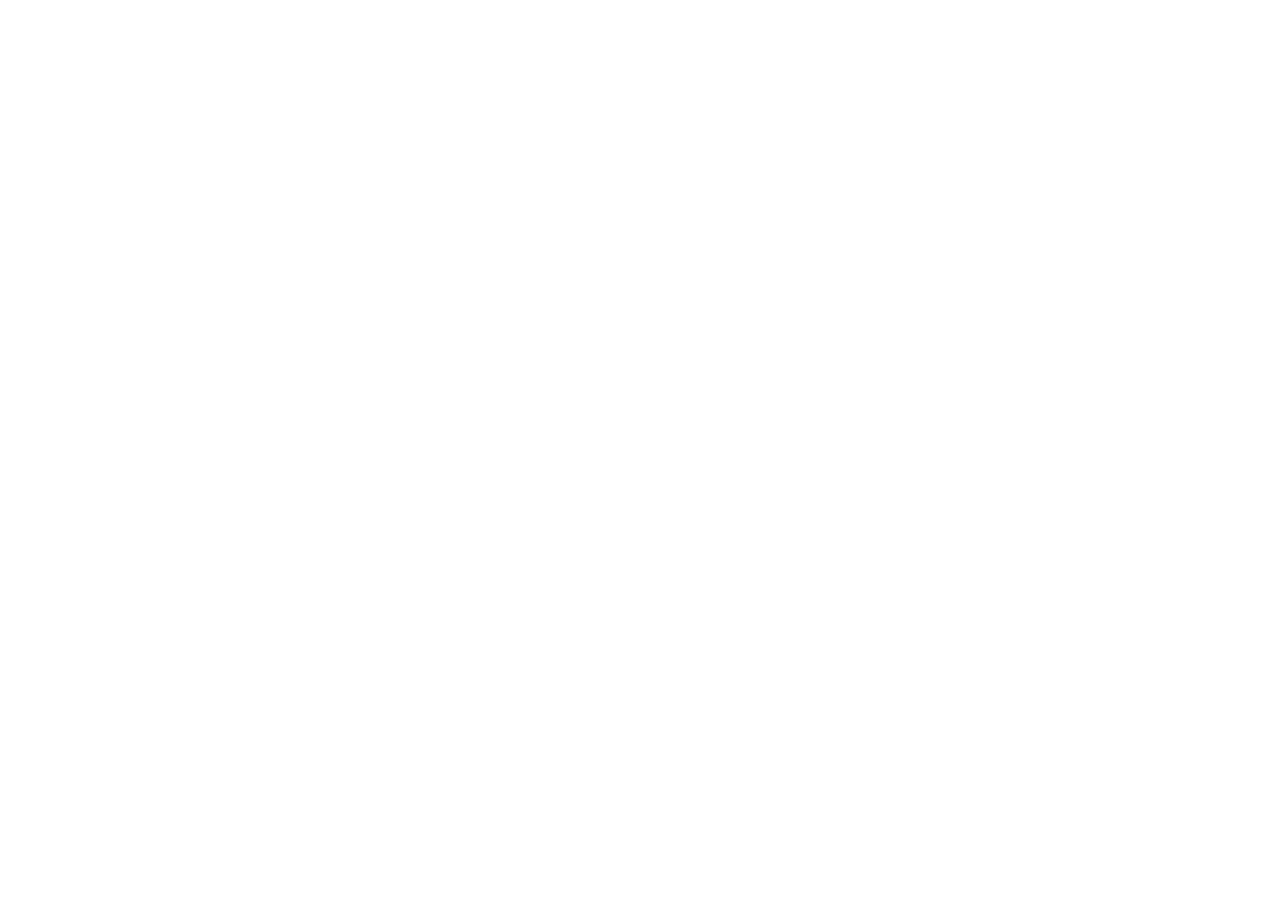
==== pages/about-us.html @ ec4d685f "Сайт готов к верстке" ====
<!DOCTYPE html>
<html lang="en">
<head>
    <meta charset="UTF-8">
    <meta name="viewport" content="width=device-width, initial-scale=1.0">
    <link rel="stylesheet" href="css/style.css">
    <title>Flot Мебель</title>
</head>
<body>
    <header class="header"></header>
    <footer class="footer"></footer>


    <script src="./js/jquery-3.7.1.min.js"></script>
    <script src="./js/main.js"></script>
</body>
</html>
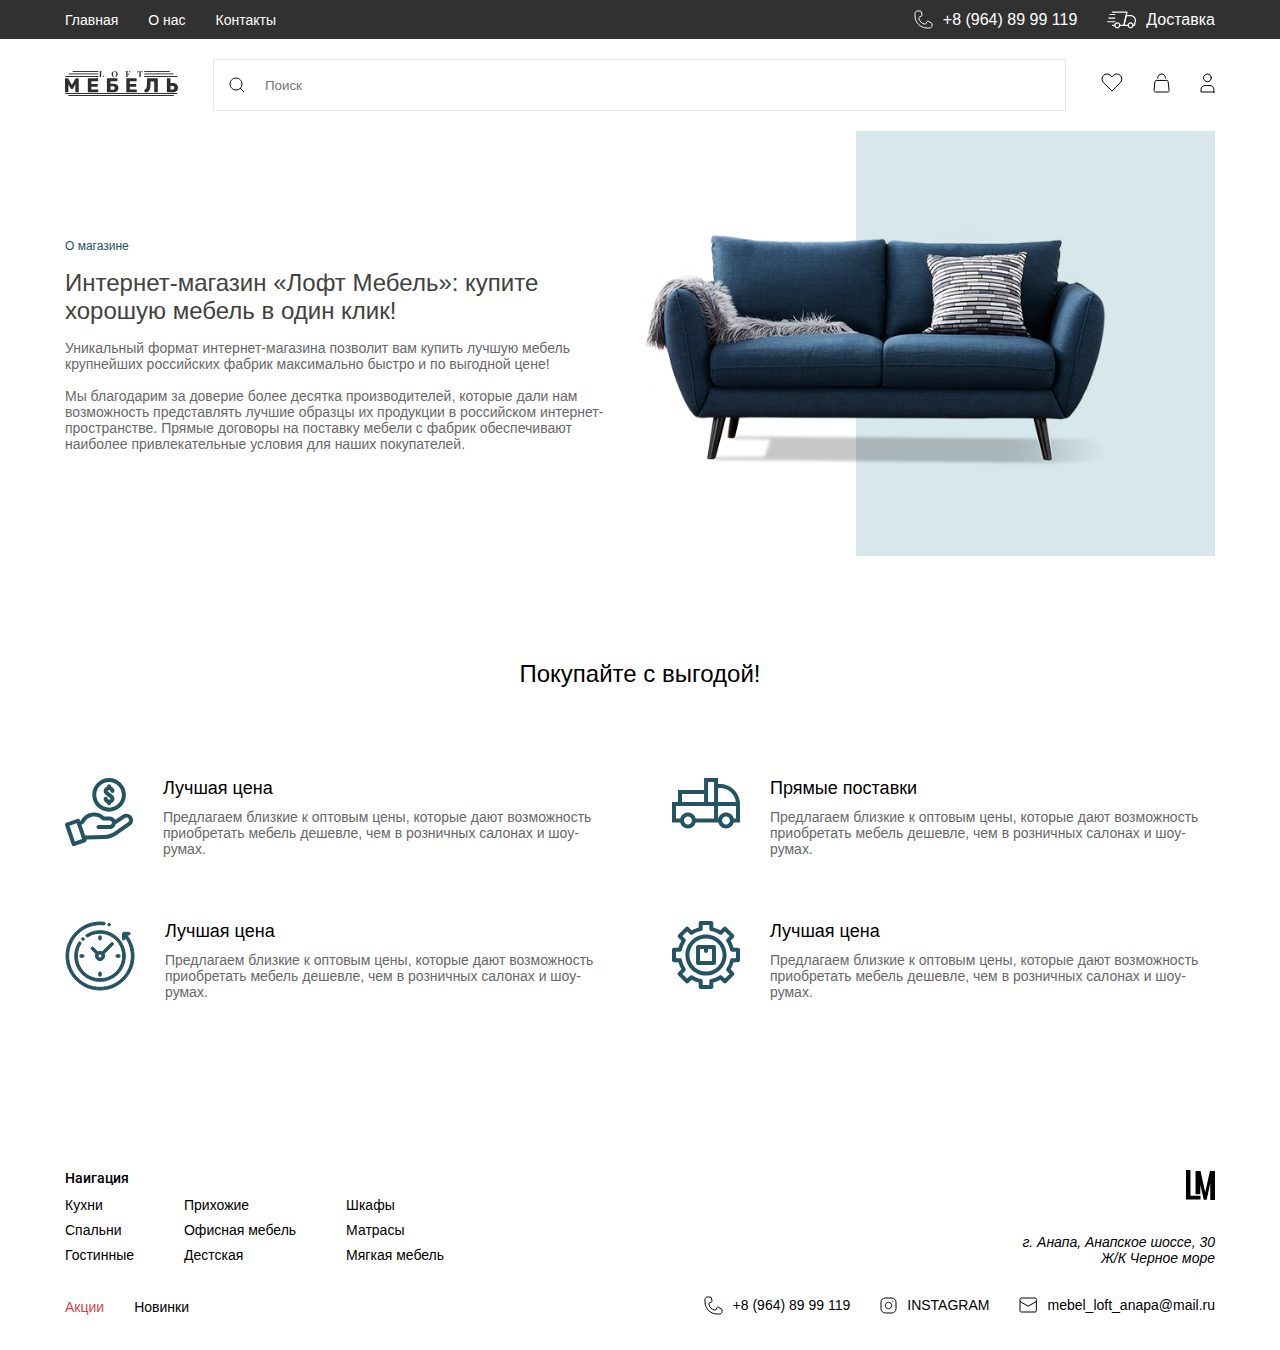
==== commit f3a4a8ad: "Внем изменения" ====
--- a/pages/about-us.html
+++ b/pages/about-us.html
@@ -3,15 +3,313 @@
 <head>
     <meta charset="UTF-8">
     <meta name="viewport" content="width=device-width, initial-scale=1.0">
-    <link rel="stylesheet" href="css/style.css">
-    <title>Flot Мебель</title>
+    <link rel="stylesheet" href="../css/style.css">
+    <title>Loft Мебель</title>
 </head>
 <body>
-    <header class="header"></header>
-    <footer class="footer"></footer>
-
-
-    <script src="./js/jquery-3.7.1.min.js"></script>
-    <script src="./js/main.js"></script>
+    <div class="wrapper">
+        <div class="top-header">
+            <div class="container top-header__container">
+                <nav class="navbar">
+                    <a href="../index.html" class="navabar__item">Главная</a>
+                    <a href="#home" class="navabar__item">О нас</a>
+                    <a href="#home" class="navabar__item">Контакты</a>
+                </nav>
+                <div class="top-header__right-side">
+                    <a href="tel:+89648999119" class="top-header__right-side__phone">
+                        <img src="../assets/icons/white-phone-icon.svg" alt="" class="phone-icon">
+                        +8 (964) 89 99 119
+                    </a>
+                    <a href="#" class="top-header__right-side__delivery">
+                        <img src="../assets/icons/white-delivery-icon.svg" alt="" class="delivery-icon">
+                        Доставка
+                    </a>
+                </div>
+            </div>
+        </div>
+        <header class="header">
+            <div class="container header__container">
+                <div style="display: flex; gap: 15px">
+                    <button class="menu-btn">
+                        <img src="../assets/icons/menu-icon.svg" alt="" class="menu-btnее">
+                    </button>
+                    <a href="#" class="logo">
+                        <img src="../assets/icons/LOGO.svg" alt="" class="logo">
+                    </a>
+                </div>
+                <form role="search" method="get" action="/search" class="search-form">
+                    <button class="search-button">
+                        <img src="../assets/icons/search-icon.svg" alt="search-icon">
+                    </button>
+                    <input type="search" name="search-text" placeholder="Поиск" class="search-input"/>
+                </form>
+                <div class="user-bar">
+                    <a href="tel:+89648999119" class="footer__contacts__phone tablet-delivery">
+                        <img src="../assets/icons/delivery-icon.svg" alt="" class="footer__phone">
+                        Доставка
+                    </a>
+                    <a href="tel:+89648999119" class="footer__contacts__phone tablet-phone">
+                        <img src="../assets/icons/phone-icon.svg" alt="" class="footer__phone">
+                        +8 (964) 89 99 119
+                    </a>
+                    <a href="#wishlist" class="wishlist">
+                        <img src="../assets/icons/wishlist-icon.svg" alt="" class="user-bar__wishlist-icon">
+                    </a>
+                    <a href="#cart" class="cart">
+                        <img src="../assets/icons/bag.svg" alt="" class="user-bar__cart-icon">
+                    </a>
+                    <a href="#user-profil" class="user-profil">
+                        <img src="../assets/icons/profile-icon.svg" alt="" class="user-bar__profil-icon">
+                    </a>
+                </div>
+            </div>
+            <div class="tablet-menu__container">
+                <div class="tablet-menu__container__head">
+                    <p class="tablet-menu__container__head-title">Меню</p>
+                    <div class="tablet-menu__circle">
+                        <img src="../assets/icons/menu-close.svg" alt="" class="tablet-menu__circle-icon">
+                    </div>
+                </div>
+                <div class="tablet-menu__links">
+                    <div class="tablet-menu__item">
+                        <a href="#" class="tablet-menu__link">
+                            <img src="../assets/icons/home-icon.svg" alt="" class="tablet-menu__items-icon">Главная
+                        </a>
+                    </div>
+                    <div class="tablet-menu__item">
+                        <a href="#" class="tablet-menu__link" style="gap: 24px;">
+                            <img src="../assets/icons/about-icon.svg" alt="" class="tablet-menu__items-icon">О нас
+                        </a>
+                    </div>
+                    <div class="tablet-menu__item">
+                        <a href="#" class="tablet-menu__link">
+                            <img src="../assets/icons/at-icon.svg" alt="" class="tablet-menu__items-icon">Контакты
+                        </a>
+                    </div>
+                </div>
+                <p class="tablet-menu__category-title">Категории</p>
+                <div class="tablet-menu__categories">
+                    <div class="tablet-menu__categories-item">
+                        <a href="#" class="tablet-menu__categories-item__link">
+                            <img src="../assets/icons/kitchen-icon.svg" alt="" class="tablet-menu__categories-item__link-icon">Кухня
+                        </a>
+                    </div>
+                    <div class="tablet-menu__categories-item">
+                        <a href="#" class="tablet-menu__categories-item__link">
+                            <img src="../assets/icons/bedroom-icon.svg" alt="" class="tablet-menu__categories-item__link-icon">Спальни
+                        </a>
+                    </div>
+                    <div class="tablet-menu__categories-item">
+                        <a href="#" class="tablet-menu__categories-item__link">
+                            <img src="../assets/icons/livingroom-icon.svg" alt="" class="tablet-menu__categories-item__link-icon">Гостинные
+                        </a>
+                    </div>
+                    <div class="tablet-menu__categories-item">
+                        <a href="#" class="tablet-menu__categories-item__link">
+                            <img src="../assets/icons/closet-icon.svg" alt="" class="tablet-menu__categories-item__link-icon">Прихожие
+                        </a>
+                    </div>
+                    <div class="tablet-menu__categories-item">
+                        <a href="#" class="tablet-menu__categories-item__link">
+                            <img src="../assets/icons/office-icon.svg" alt="" class="tablet-menu__categories-item__link-icon">Офисная мебель
+                        </a>
+                    </div>
+                    <div class="tablet-menu__categories-item">
+                        <a href="#" class="tablet-menu__categories-item__link">
+                            <img src="../assets/icons/childrensroom-icon.svg" alt="" class="tablet-menu__categories-item__link-icon">Детская
+                        </a>
+                    </div>
+                    <div class="tablet-menu__categories-item">
+                        <a href="#" class="tablet-menu__categories-item__link">
+                            <img src="../assets/icons/sell-icon.svg" alt="" class="tablet-menu__categories-item__link-icon">Акция
+                        </a>
+                    </div>
+                    <div class="tablet-menu__categories-item">
+                        <a href="#" class="tablet-menu__categories-item__link">
+                            <img src="../assets/icons/news-icon.svg" alt="" class="tablet-menu__categories-item__link-icon">Новинки
+                        </a>
+                    </div>
+                    <div class="tablet-menu__categories-item">
+                        <a href="#" class="tablet-menu__categories-item__link">
+                            <img src="../assets/icons/mattress.svg" alt="" class="tablet-menu__categories-item__link-icon">Матрасы
+                        </a>
+                    </div>
+                    <div class="tablet-menu__categories-item">
+                        <a href="#" class="tablet-menu__categories-item__link">
+                            <img src="../assets/icons/armchair.svg" alt="" class="tablet-menu__categories-item__link-icon">Мягкая мебель
+                        </a>
+                    </div>
+                    <div class="tablet-menu__categories-item">
+                        <a href="#" class="tablet-menu__categories-item__link">
+                            <img src="../assets/icons/cupboard.svg" alt="" class="tablet-menu__categories-item__link-icon">Шкафы
+                        </a>
+                    </div>
+                </div>
+            </div>
+            <div class="container">
+                <form role="search" method="get" action="/search" class="search-form tablet-search-form">
+                    <button class="search-button">
+                        <img src="../assets/icons/search-icon.svg" alt="search-icon">
+                    </button>
+                    <input type="search" name="search-text" placeholder="Поиск" class="search-input"/>
+                </form>
+            </div>
+        </header>
+        <section class="about-us-hero">
+            <div class="container about-us-hero__container">
+                <div class="about-us-hero__left-side">
+                    <p class="about-us-hero__left-side__top__title">
+                        О магазине
+                    </p>
+                    <h1 class="about-us-hero__left-side__title">
+                        Интернет-магазин «Лофт Мебель»:  купите хорошую мебель в один клик!
+                    </h1>
+                    <p class="about-us-hero__left-side__description">
+                        Уникальный формат интернет-магазина позволит вам купить лучшую
+                        мебель крупнейших российских фабрик максимально быстро и по
+                        выгодной цене! <br> <br>
+    
+                        Мы благодарим за доверие более десятка производителей, которые дали
+                        нам возможность представлять лучшие образцы их продукции в
+                        российском интернет-пространстве. Прямые договоры на поставку
+                        мебели с фабрик обеспечивают наиболее привлекательные условия для
+                        наших покупателей.
+                    </p>
+                </div>
+                <div class="about-us-hero__right-side">
+                    <img src="../assets/images/about-us-image.png" alt="" class="about-us-img">
+                </div>
+            </div>
+        </section>
+        <section class="buy-with-profit">
+            <h1 class="buy-with-profit__title">Покупайте с выгодой!</h1>
+            <div class="container buy-with-profit__container">
+                <div class="buy-with-profit__advantages">
+                    <div class="buy-with-profit__advantages__box">
+                        <img src="../assets/icons/profit.svg" alt="" class="buy-with-profit__advantages__box__img">
+                        <div class="buy-with-profit__advantages__box__right-side">
+                            <div class="buy-with-profit__advantages__box__right-side__title">Лучшая цена</div>
+                            <div class="buy-with-profit__advantages__box__right-side__description">
+                                Предлагаем близкие к оптовым цены, которые дают возможность приобретать 
+                                мебель дешевле, чем в розничных салонах и шоу-румах.
+                            </div>
+                        </div>
+                    </div>
+                    <div class="buy-with-profit__advantages__box">
+                        <img src="../assets/icons/qruzhovik.svg" alt="" class="buy-with-profit__advantages__box__img">
+                        <div class="buy-with-profit__advantages__box__right-side">
+                            <div class="buy-with-profit__advantages__box__right-side__title">Прямые поставки</div>
+                            <div class="buy-with-profit__advantages__box__right-side__description">
+                                Предлагаем близкие к оптовым цены, которые дают возможность приобретать 
+                                мебель дешевле, чем в розничных салонах и шоу-румах.
+                            </div>
+                        </div>
+                    </div>
+                    <div class="buy-with-profit__advantages__box">
+                        <img src="../assets/icons/time.svg" alt="" class="buy-with-profit__advantages__box__img">
+                        <div class="buy-with-profit__advantages__box__right-side">
+                            <div class="buy-with-profit__advantages__box__right-side__title">Лучшая цена</div>
+                            <div class="buy-with-profit__advantages__box__right-side__description">
+                                Предлагаем близкие к оптовым цены, которые дают возможность приобретать 
+                                мебель дешевле, чем в розничных салонах и шоу-румах.
+                            </div>
+                        </div>
+                    </div>
+                    <div class="buy-with-profit__advantages__box">
+                        <img src="../assets/icons/production.svg" alt="" class="buy-with-profit__advantages__box__img">
+                        <div class="buy-with-profit__advantages__box__right-side">
+                            <div class="buy-with-profit__advantages__box__right-side__title">Лучшая цена</div>
+                            <div class="buy-with-profit__advantages__box__right-side__description">
+                                Предлагаем близкие к оптовым цены, которые дают возможность приобретать 
+                                мебель дешевле, чем в розничных салонах и шоу-румах.
+                            </div>
+                        </div>
+                    </div>
+                </div>
+            </div>
+        </section>
+
+
+        <footer class="footer">
+            <div class="container footer__container">
+                <div class="footer__left-side">
+                    <div class="footer__nav-tt">Наигация</div>
+                    <nav class="footer-navbar">
+                        <ul class="footer-navabr__list">
+                            <li class="footer-navbar__item">
+                                <a href="#" class="footer-navabr__item__link">Кухни</a>
+                            </li>
+                            <li class="footer-navbar__item">
+                                <a href="#" class="footer-navabr__item__link">Спальни</a>
+                            </li>
+                            <li class="footer-navbar__item">
+                                <a href="#" class="footer-navabr__item__link">Гостинные</a>
+                            </li>
+                        </ul>
+                        <ul class="footer-navabr__list">
+                            <li class="footer-navbar__item">
+                                <a href="#" class="footer-navabr__item__link">Прихожие</a>
+                            </li>
+                            <li class="footer-navbar__item">
+                                <a href="#" class="footer-navabr__item__link">Офисная мебель</a>
+                            </li>
+                            <li class="footer-navbar__item">
+                                <a href="#" class="footer-navabr__item__link">Дестская</a>
+                            </li>
+                        </ul>
+                        <ul class="footer-navabr__list">
+                            <li class="footer-navbar__item">
+                                <a href="#" class="footer-navabr__item__link">Шкафы</a>
+                            </li>
+                            <li class="footer-navbar__item">
+                                <a href="#" class="footer-navabr__item__link">Матрасы</a>
+                            </li>
+                            <li class="footer-navbar__item">
+                                <a href="#" class="footer-navabr__item__link">Мягкая мебель</a>
+                            </li>
+                        </ul>
+                    </nav>
+                    <div class="sells-and-news">
+                        <a href="#" class="sells">Акции</a>
+                        <a href="#" class="news">Новинки</a>
+                    </div>
+                </div>
+                <div class="footer__right-side">
+                    <a href="#">
+                        <img src="../assets/icons/footer-logo.svg" alt="" class="footer__logo">
+                    </a>
+                    <address>
+                        <p>
+                            г. Анапа, Анапское шоссе,
+                            30 Ж/К Черное море
+                        </p>
+                    </address>
+                    <div class="footer__contacts">
+                        <a href="tel:+89648999119" class="footer__contacts__phone">
+                            <img src="../assets/icons/phone-icon.svg" alt="" class="footer__phone">
+                            +8 (964) 89 99 119
+                        </a>
+                        <a href="tel:+89648999119" class="footer__contacts__instagram">
+                            <img src="../assets/icons/instagram.svg" alt="" class="footer__instagram">
+                            INSTAGRAM
+                        </a>
+                        <a href="mailto:mebel_loft_anapa@mail.ru" class="footer__contacts__mail">
+                            <img src="../assets/icons/mail.svg" alt="" class="footer__mail">
+                            mebel_loft_anapa@mail.ru
+                        </a>
+                    </div>
+                </div>
+            </div>
+        </footer>
+    </div>
+
+
+
+
+
+    <script src="../js/jquery-3.7.1.min.js"></script>
+    <script src="../js/main.js"></script>
+    <script src="../js/slick.min.js"></script>
+
 </body>
 </html>--- a/css/style.css
+++ b/css/style.css
@@ -0,0 +1,1564 @@
+@charset "UTF-8";
+* {
+  margin: 0;
+  padding: 0;
+  box-sizing: border-box;
+}
+
+html,
+body {
+  height: 100%;
+  font-family: "Roboto", sans-serif;
+}
+
+ul, li, ol {
+  list-style: none;
+}
+
+a {
+  text-decoration: none;
+  color: inherit;
+}
+
+h1, h2, h3, h4, h5, h6 {
+  font-weight: inherit;
+  font-size: inherit;
+}
+
+.container {
+  max-width: 1200px;
+  margin: 0 auto;
+  padding: 0px 25px 0px 25px;
+  position: relative;
+}
+
+.wrapper {
+  min-height: 100%;
+  display: flex;
+  flex-direction: column;
+}
+
+.content {
+  width: 100%;
+  flex: 1 1 auto;
+}
+
+@font-face {
+  font-family: "Roboto Thin";
+  src: url("../assets/fonts/Roboto-Thin.eot");
+  src: url("../assets/fonts/Roboto-Thin.eot?#iefix") format("embedded-opentype"), url("../assets/fonts/Roboto-Thin.woff") format("woff"), url("../assets/fonts/Roboto-Thin.ttf") format("truetype");
+  font-weight: normal;
+  font-style: normal;
+}
+@font-face {
+  font-family: "Roboto Light";
+  src: url("../assets/fonts/Roboto-Light.eot");
+  src: url("../assets/fonts/Roboto-Light.eot?#iefix") format("embedded-opentype"), url("../assets/fonts/Roboto-Light.woff") format("woff"), url("../assets/fonts/Roboto-Light.ttf") format("truetype");
+  font-weight: normal;
+  font-style: normal;
+}
+@font-face {
+  font-family: "Roboto Regular";
+  src: url("../assets/fonts/Roboto-Regular.eot (1)");
+  src: url("../assets/fonts/Roboto-Regular (1).eot?#iefix") format("embedded-opentype"), url("../assets/fonts/Roboto-Regular.woff (1)") format("woff"), url("../assets/fonts/Roboto-Regular.ttf (1)") format("truetype");
+  font-weight: normal;
+  font-style: normal;
+}
+@font-face {
+  font-family: "Roboto Medium";
+  src: url("../assets/fonts/Roboto-Medium.eot (1)");
+  src: url("../assets/fonts/Roboto-Medium (1).eot?#iefix") format("embedded-opentype"), url("../assets/fonts/Roboto-Medium (1).woff") format("woff"), url("../assets/fonts/Roboto-Medium (1).ttf") format("truetype");
+  font-weight: normal;
+  font-style: normal;
+}
+@font-face {
+  font-family: "Roboto Bold";
+  src: url("../assets/fonts/Roboto-Bold (1).eot");
+  src: url("../assets/fonts/Roboto-Bold (1).eot?#iefix") format("embedded-opentype"), url("../assets/fonts/Roboto-Bold (1).woff") format("woff"), url("../assets/fonts/Roboto-Bold (1).ttf") format("truetype");
+  font-weight: normal;
+  font-style: normal;
+}
+/* Slider */
+.slick-slider {
+  position: relative;
+  display: block;
+  box-sizing: border-box;
+  -webkit-touch-callout: none;
+  -webkit-user-select: none;
+  -moz-user-select: none;
+  user-select: none;
+  touch-action: pan-y;
+  -webkit-tap-highlight-color: transparent;
+}
+
+.slick-list {
+  position: relative;
+  overflow: hidden;
+  display: block;
+  margin: 0;
+  padding: 0;
+}
+.slick-list:focus {
+  outline: none;
+}
+.slick-list.dragging {
+  cursor: pointer;
+  cursor: hand;
+}
+
+.slick-slider .slick-track,
+.slick-slider .slick-list {
+  transform: translate3d(0, 0, 0);
+}
+
+.slick-track {
+  position: relative;
+  left: 0;
+  top: 0;
+  display: block;
+  margin-left: auto;
+  margin-right: auto;
+}
+.slick-track:before, .slick-track:after {
+  content: "";
+  display: table;
+}
+.slick-track:after {
+  clear: both;
+}
+.slick-loading .slick-track {
+  visibility: hidden;
+}
+
+.slick-slide {
+  float: left;
+  height: 100%;
+  min-height: 1px;
+  display: none;
+}
+[dir=rtl] .slick-slide {
+  float: right;
+}
+.slick-slide img {
+  display: block;
+}
+.slick-slide.slick-loading img {
+  display: none;
+}
+.slick-slide.dragging img {
+  pointer-events: none;
+}
+.slick-initialized .slick-slide {
+  display: block;
+}
+.slick-loading .slick-slide {
+  visibility: hidden;
+  overflow: hidden;
+}
+.slick-vertical .slick-slide {
+  display: block;
+  height: auto;
+  overflow: hidden;
+}
+
+.slick-arrow.slick-hidden {
+  display: none;
+}
+
+.top-header {
+  padding: 10px 25px 10px 25px;
+  background: #313131;
+}
+
+.top-header__container {
+  display: flex;
+  justify-content: space-between;
+  align-items: center;
+  color: #fff;
+}
+
+.navbar {
+  display: flex;
+  gap: 30px;
+}
+
+.navabar__item {
+  font-family: "Roboto Regular", sans-serif;
+  font-size: 14px;
+  transition: 0.2s ease-in-out;
+}
+
+.navabar__item:hover {
+  color: #245462;
+}
+
+.top-header__right-side {
+  display: flex;
+  align-items: center;
+  gap: 30px;
+}
+
+.top-header__right-side__phone,
+.top-header__right-side__delivery {
+  display: flex;
+  align-items: center;
+  gap: 10px;
+}
+
+.phone-icon,
+.delivery-icon {
+  fill: #fff;
+}
+
+.header__container {
+  display: flex;
+  justify-content: space-between;
+  align-items: center;
+  margin-top: 20px;
+  gap: 35px;
+}
+
+.fixed-header {
+  position: fixed;
+  top: 0;
+  left: 50%;
+  transform: translateX(-50%);
+  width: 100%;
+  z-index: 991;
+  margin: 0;
+  background-color: #fff;
+  padding: 10px 25px 10px 25px;
+  box-shadow: 0 2px 4px rgba(0, 0, 0, 0.1);
+}
+
+.menu-btn {
+  display: none;
+  border: none;
+  background: none;
+  justify-content: center;
+  align-items: center;
+}
+
+.search-form {
+  width: 100%;
+  display: flex;
+  border: 1px solid #E6E6E6;
+  padding: 17px 15px 17px 15px;
+  gap: 20px;
+}
+
+.search-button {
+  display: flex;
+  justify-content: center;
+  align-items: center;
+  border: none;
+  background: none;
+}
+
+.search-input {
+  width: 100%;
+  border: none;
+}
+
+.search-input:focus {
+  outline: none;
+}
+
+.tablet-search-form {
+  display: none;
+  margin-top: 15px;
+}
+
+.user-bar {
+  display: flex;
+  flex-wrap: nowrap;
+  gap: 30px;
+}
+
+@media (max-width: 960px) {
+  .top-header {
+    display: none;
+  }
+  .menu-btn {
+    display: flex;
+  }
+  .search-form {
+    background: #F9F9F9;
+    border: none;
+    padding: 17px 15px 17px 15px;
+    gap: 20px;
+  }
+  .search-input {
+    background: #F9F9F9;
+  }
+}
+@media (max-width: 648px) {
+  .user-bar {
+    gap: 15px;
+  }
+  .search-form {
+    order: 3;
+  }
+  .search-form {
+    display: none;
+  }
+  .tablet-search-form {
+    display: flex;
+  }
+}
+.footer {
+  padding: 35px 25px 35px 25px;
+  margin-top: 135px;
+}
+
+.footer__container {
+  display: flex;
+  justify-content: space-between;
+}
+
+.footer__nav-tt {
+  font-family: "Roboto Medium", sans-serif;
+  font-size: 14px;
+  margin-bottom: 10px;
+}
+
+.footer-navbar {
+  display: flex;
+  gap: 50px;
+}
+
+.footer-navabr__list {
+  display: flex;
+  flex-direction: column;
+  gap: 7px;
+}
+
+.footer-navabr__item__link {
+  font-family: "Roboto Regular", sans-serif;
+  font-size: 14px;
+}
+
+.sells-and-news {
+  margin-top: 35px;
+  display: flex;
+  gap: 30px;
+}
+
+.sells {
+  font-family: "Roboto Regular", sans-serif;
+  font-size: 14px;
+  color: #D74444;
+}
+
+.news {
+  font-family: "Roboto Regular", sans-serif;
+  font-size: 14px;
+}
+
+.footer__right-side {
+  display: flex;
+  flex-direction: column;
+  justify-content: space-between;
+  align-items: end;
+}
+
+address {
+  text-align: right;
+  max-width: 200px;
+  font-size: 14px;
+}
+
+.footer__contacts {
+  display: flex;
+  justify-content: end;
+  align-items: center;
+  gap: 30px;
+  flex-wrap: wrap;
+}
+
+.footer__contacts__phone,
+.footer__contacts__instagram,
+.footer__contacts__mail {
+  display: flex;
+  align-items: center;
+  gap: 10px;
+  font-family: "Roboto Regular", sans-serif;
+  text-wrap: nowrap;
+  font-size: 14px;
+}
+
+.tablet-phone,
+.tablet-delivery {
+  display: none;
+  font-size: 12px;
+}
+
+@media (max-width: 960px) {
+  .tablet-phone {
+    display: flex;
+  }
+}
+@media (max-width: 768px) {
+  .tablet-phone {
+    display: none;
+  }
+  .tablet-delivery {
+    display: flex;
+  }
+}
+@media (max-width: 648px) {
+  .tablet-delivery {
+    display: none;
+  }
+  .footer {
+    padding: 35px 0px 35px 0px;
+    margin: 0px;
+  }
+  .footer__left-side {
+    display: none;
+  }
+  .footer__contacts {
+    margin-top: 30px;
+  }
+  .footer__right-side {
+    align-items: start;
+  }
+  address {
+    text-align: left;
+    margin-top: 15px;
+  }
+  .footer__contacts {
+    justify-content: start;
+  }
+}
+.app-bar {
+  margin-top: 20px;
+}
+
+.app-bar__container {
+  display: flex;
+  justify-content: space-between;
+  align-items: center;
+  box-shadow: 0px 2px 4px 0px rgba(0, 0, 0, 0.07);
+  gap: 15px;
+  position: relative;
+}
+
+.app-bar__item {
+  display: flex;
+  gap: 10px;
+  padding: 15px 10px;
+}
+
+.app-bar__item:hover .app-bar__item__img-box {
+  scale: 1.2;
+}
+
+.app-bar__item__img-box {
+  transition: 0.2s ease;
+}
+
+.app-bar__item__img__txt {
+  font-family: "Roboto Regular", sans-serif;
+  font-size: 16px;
+  white-space: nowrap;
+  overflow: hidden;
+  text-overflow: ellipsis;
+  color: #414141;
+}
+
+.ect {
+  border: none;
+  background: none;
+  display: flex;
+  justify-content: center;
+  align-items: center;
+  cursor: pointer;
+  padding: 0px 10px;
+}
+
+.app-bar__sells,
+.app-bar__news {
+  display: none;
+}
+
+::-webkit-scrollbar {
+  display: none;
+}
+
+.ect-list {
+  display: none;
+  flex-direction: column !important;
+  padding: 10px 0px;
+  background: #fff;
+  color: #000;
+  box-shadow: 0px 2px 4px 0px rgba(0, 0, 0, 0.07);
+  position: absolute;
+  top: 57px;
+  right: 0px;
+  z-index: 6;
+}
+
+.ect-list__item {
+  padding: 12px 20px;
+  font-family: "Roboto Regular", sans-serif;
+  font-size: 14px;
+}
+
+.ect-list__item:hover {
+  background: rgba(233, 233, 233, 0.5019607843);
+}
+
+@media (max-width: 960px) {
+  .childrensroom {
+    display: none;
+  }
+  .sells {
+    display: none;
+  }
+}
+@media (max-width: 768px) {
+  .ect {
+    display: none;
+  }
+  .childrensroom {
+    display: flex;
+  }
+  .app-bar__product-page {
+    display: none;
+  }
+  .app-bar__item {
+    display: flex;
+    flex-direction: column;
+    align-items: center;
+    gap: 10px;
+    padding: 0px;
+  }
+  .app-bar__container {
+    box-shadow: none;
+    overflow: hidden;
+    overflow-x: scroll;
+    align-items: start;
+  }
+  .app-bar__container::-webkit-scrollbar {
+    display: none;
+  }
+  .app-bar__item__img-box {
+    display: flex;
+    justify-content: center;
+    padding: 10px;
+    width: 50px;
+    min-height: 50px;
+    box-shadow: 0px 2px 4px 0px rgba(0, 0, 0, 0.07);
+    align-items: center;
+  }
+  .app-bar__item__img__txt {
+    font-size: 11px;
+    white-space: wrap;
+    text-align: center;
+  }
+  .app-bar__sells,
+  .app-bar__news {
+    display: flex;
+  }
+}
+.desctop-banner-slider {
+  padding: 21px 0px 0px 0px;
+}
+
+.desctop-banner-slider-wrap {
+  padding: 0px;
+  position: relative;
+}
+
+.slider-wrap {
+  visibility: hidden;
+}
+
+.banner-img {
+  width: 100%;
+  cursor: grab;
+}
+
+.see-catalog {
+  position: absolute;
+  left: 80px;
+  bottom: 60px;
+  padding: 14px 13px;
+  background: #fff;
+}
+
+.banner-buttons {
+  width: 100%;
+  display: flex;
+  justify-content: space-between;
+  top: 50%;
+}
+
+.prev-banner {
+  position: absolute;
+  top: 47%;
+  left: 15px;
+  padding: 12px;
+  border: none;
+  background: #fff;
+  display: flex;
+  justify-content: center;
+  align-items: center;
+}
+
+.next-banner {
+  position: absolute;
+  top: 47%;
+  right: 15px;
+  padding: 12px;
+  border: none;
+  background: #fff;
+  display: flex;
+  justify-content: center;
+  align-items: center;
+}
+
+@media (max-width: 648px) {
+  .prev-banner,
+  .next-banner {
+    top: 45%;
+  }
+}
+@media (max-width: 480px) {
+  .prev-banner,
+  .next-banner {
+    top: 40%;
+    padding: 10px;
+  }
+}
+@media (max-width: 360px) {
+  .prev-banner,
+  .next-banner {
+    top: 40%;
+    padding: 8px;
+  }
+}
+.tablet-menu__container {
+  min-width: 230px;
+  height: 100%;
+  position: fixed;
+  top: 0;
+  background: #fff;
+  background: #F9F9F9;
+  z-index: 991;
+  padding: 25px 0px 15px 0px;
+  transform: translateX(-290px);
+  transition: 0.2s ease-in-out;
+}
+
+.tablet-menu__opened-container {
+  transform: translateX(0px);
+}
+
+.tablet-menu__container__head {
+  display: flex;
+  justify-content: space-between;
+  align-items: center;
+  margin-bottom: 20px;
+  padding: 0px 20px 0px 20px;
+}
+
+.tablet-menu__container__head-title,
+.tablet-menu__category-title {
+  font-family: "Roboto Medium", sans-serif;
+  font-size: 13px;
+  color: #414141;
+}
+
+.tablet-menu__circle {
+  cursor: pointer;
+}
+
+.tablet-menu__links {
+  display: flex;
+  flex-direction: column;
+}
+
+.tablet-menu__items-icon {
+  display: flex;
+  align-items: center;
+  justify-content: start;
+}
+
+.tablet-menu__item {
+  padding: 16px 0px;
+  display: flex;
+  justify-content: start;
+  align-items: center;
+  padding-left: 20px;
+}
+
+.tablet-menu__link {
+  display: flex;
+  gap: 20px;
+  font-family: "Roboto Regular", sans-serif;
+  font-size: 13px;
+}
+
+.tablet-menu__item:hover {
+  background: linear-gradient(90deg, #F1F1F1 0%, rgba(238, 246, 250, 0.19) 82.82%, rgba(237, 248, 252, 0) 107.25%);
+}
+
+.tablet-menu__category-title {
+  margin: 20px 0px 20px 20px;
+}
+
+.tablet-menu__categories-item {
+  padding: 12px 0px;
+  display: flex;
+  justify-content: start;
+  align-items: center;
+  padding-left: 20px;
+}
+
+.tablet-menu__categories-item__link {
+  display: flex;
+  align-items: center;
+  gap: 20px;
+  font-size: 13px;
+  width: 100%;
+}
+
+.tablet-menu__categories-item__link-icon {
+  width: 14px;
+}
+
+.tablet-menu__categories-item:hover {
+  background: linear-gradient(90deg, #F1F1F1 0%, rgba(238, 246, 250, 0.19) 82.82%, rgba(237, 248, 252, 0) 107.25%);
+}
+
+.products {
+  margin-top: 30px;
+}
+
+.products__container {
+  display: flex;
+  justify-content: space-between;
+  flex-wrap: wrap;
+  gap: 15px;
+  align-items: stretch;
+}
+
+.product-card {
+  display: flex;
+  flex-direction: column;
+  padding: 20px 0px 20px 0px;
+  position: relative;
+  transition: all 0.3s ease;
+  align-items: stretch;
+}
+
+.product-card__head {
+  display: flex;
+  justify-content: space-between;
+  padding: 0px 15px 0px 15px;
+}
+
+.product-card__head__sell {
+  display: flex;
+  align-items: center;
+  gap: 7px;
+}
+
+.product-card__head__sell-txt {
+  font-family: "Roboto Regular", sans-serif;
+  font-size: 12px;
+}
+
+.product-card__add-wishlist {
+  border: none;
+  background: none;
+  padding: 0;
+}
+
+.product-card__img {
+  padding: 0px 15px 0px 15px;
+  max-width: 100%;
+  height: auto;
+  width: 100%;
+  -o-object-fit: contain;
+     object-fit: contain; /* Изменено значение с cover на contain */
+}
+
+.product-info {
+  padding: 0px 15px 0px 15px;
+}
+
+.product-title {
+  font-family: "Roboto Medium", sans-serif;
+  font-size: 16px;
+  margin-bottom: 5px;
+  margin-top: 35px;
+}
+
+.product-category {
+  font-family: "Roboto Regular", sans-serif;
+  font-size: 11px;
+}
+
+.product-price {
+  margin-top: 10px;
+  font-family: "Roboto Bold", sans-serif;
+  font-size: 16px;
+}
+
+.product-info__hidden {
+  display: none;
+  flex-direction: column;
+  position: absolute;
+  background: #fff;
+  width: 100%;
+  left: 0;
+  padding: 0px 15px 20px 15px;
+  z-index: 33;
+  transition: all 0.3s ease;
+}
+
+.product-card:hover .product-info__hidden {
+  display: flex;
+  box-shadow: 0px 1px 9px 0px rgba(0, 0, 0, 0.11);
+}
+
+.product-sizes {
+  font-family: "Roboto Regular", sans-serif;
+  font-size: 12px;
+  margin: 15px 0px 10px 0px;
+}
+
+.product-sizes__box {
+  display: flex;
+  justify-content: space-between;
+  align-items: center;
+  gap: 15px;
+}
+
+.product-sizes__box__col {
+  display: flex;
+  flex-direction: column;
+  gap: 8px;
+}
+
+.product-sizes__box__col-txt {
+  font-family: "Roboto Regular", sans-serif;
+  font-size: 11px;
+  color: #c4c4c4;
+}
+
+.product-sizes__box__col-value {
+  font-family: "Roboto Regular", sans-serif;
+  font-size: 11px;
+}
+
+.add-to-cart {
+  border: none;
+  background: #245462;
+  padding: 13px 50px;
+  font-family: "Roboto Regular", sans-serif;
+  font-size: 13px;
+  margin-top: 30px;
+  color: #fff;
+  cursor: pointer;
+}
+
+@media (min-width: 768px) {
+  /* Планшет: 3 товара в ряд */
+  .product-card {
+    width: calc(33.333% - 15px);
+  }
+}
+@media (min-width: 1024px) {
+  /* ПК: 4 товара в ряд */
+  .product-card {
+    width: calc(25% - 15px);
+  }
+}
+@media (max-width: 1024px) {
+  .product-card:hover .product-info__hidden {
+    display: none;
+  }
+}
+@media (max-width: 960px) {
+  .product-title,
+  .product-price {
+    font-size: 14px;
+  }
+}
+@media (max-width: 767px) {
+  /* Мобильная версия: 2 товара в ряд */
+  .product-card {
+    width: calc(50% - 15px);
+  }
+}
+@media (max-width: 480px) {
+  .product-card__head,
+  .product-info {
+    padding: 0;
+  }
+  .product-title,
+  .product-price {
+    font-size: 13px;
+  }
+  .product-title {
+    margin-top: 5px;
+  }
+}
+.breadcrumb__container {
+  display: flex;
+  align-items: center;
+  gap: 10px;
+  margin-top: 30px;
+}
+
+.breadcrumb {
+  list-style: none;
+}
+
+.bredcrumb-item {
+  display: inline;
+  font-family: "Roboto Regular", sans-serif;
+  font-size: 12px;
+  color: #969696;
+}
+
+.bredcrumb-item + .bredcrumb-item:before {
+  padding: 8px;
+  color: #575757;
+  content: "/ ";
+}
+
+.bredcrumb-item-link {
+  color: #969696;
+  text-decoration: none;
+}
+
+.opened-breadcrumb {
+  color: #000;
+}
+
+.mobile-product-back {
+  display: none;
+  align-items: center;
+  justify-content: center;
+  gap: 5px;
+}
+
+.mobile-back__icon {
+  width: 6px;
+  height: auto;
+}
+
+.mobile-product-back__link {
+  display: flex;
+  font-family: "Roboto Regular", sans-serif;
+  font-size: 12px;
+  color: #969696;
+}
+
+@media (max-width: 648px) {
+  .breadcrumb {
+    display: none;
+  }
+  .mobile-product-back {
+    display: flex;
+  }
+}
+.product-page__product-card {
+  width: 100%;
+  display: flex;
+  margin-top: 35px;
+}
+
+.product-card__container {
+  width: 100%;
+  display: flex;
+  justify-content: space-between;
+  align-items: start;
+  gap: 30px;
+}
+
+.product-page__product-card__left-side {
+  width: 50%; /* Set a fixed width */
+  overflow: hidden;
+  max-width: 650px; /* Maintain a maximum width */
+}
+
+.product-page__product-card__right-side {
+  max-width: 50%;
+}
+
+.slider-for__img {
+  display: flex;
+  align-items: center;
+}
+
+.slider-nav__item {
+  width: 100%;
+  padding: 10px;
+}
+
+.slider-nav__item {
+  width: 100%;
+}
+
+.slider-for__item-img {
+  width: 65%;
+  margin: 0 auto;
+}
+
+.slider-nav__style {
+  display: flex;
+  align-items: center;
+  margin-top: 35px;
+}
+
+.slider-button {
+  position: relative;
+}
+
+.slider-nav__item-img {
+  width: 100%;
+}
+
+.nav-slider__right,
+.nav-slider__left {
+  position: absolute;
+}
+
+.nav-slider__right {
+  left: 0;
+  position: absolute;
+  z-index: 789;
+}
+
+.nav-slider__left {
+  right: 0;
+  position: absolute;
+  z-index: 789;
+}
+
+.stars {
+  display: flex;
+  gap: 5px;
+}
+
+.pr-p__title {
+  font-family: "Roboto Medium", sans-serif;
+  font-size: 24px;
+  color: #414141;
+  margin-top: 20px;
+  text-align: left;
+}
+
+.pr-p__category {
+  font-family: "Roboto Regular", sans-serif;
+  font-size: 14px;
+  color: #686868;
+  margin-top: 10px;
+}
+
+.price-and-buy-button {
+  display: flex;
+  justify-content: left;
+  align-items: center;
+  margin-top: 20px;
+  gap: 30px;
+}
+
+.pr-p__price {
+  font-family: "Roboto Medium", sans-serif;
+  font-size: 24px;
+  color: #414141;
+  text-align: left;
+  text-wrap: nowrap;
+}
+
+.buy-button {
+  display: flex;
+  padding: 12px 50px;
+  background: #245462;
+  border: none;
+  color: #fff;
+  font-family: "Roboto Regular", sans-serif;
+  font-size: 13px;
+}
+
+.price-button-wishlist {
+  display: flex;
+  gap: 20px;
+}
+
+.add-wishlist {
+  display: flex;
+  align-items: center;
+  margin-top: 20px;
+  gap: 10px;
+}
+
+.add-wishlist__txt {
+  font-family: "Roboto Regular", sans-serif;
+  font-size: 14px;
+}
+
+.pr-p__description__title {
+  margin: 20px 0px 10px 0px;
+  font-family: "Roboto Regular", sans-serif;
+  font-size: 14px;
+  color: #414141;
+}
+
+.pr-p__description__txt {
+  font-family: "Roboto Regular", sans-serif;
+  font-size: 14px;
+  color: #686868;
+}
+
+@media (max-width: 1024px) {
+  .pr-p__title {
+    font-size: 18px;
+    margin-top: 15px;
+  }
+  .price-and-buy-button {
+    display: flex;
+    justify-content: left;
+    align-items: center;
+    margin-top: 15px;
+    gap: 30px;
+  }
+}
+@media (max-width: 960px) {
+  .product-card__container {
+    flex-direction: column;
+  }
+  .product-page__product-card {
+    margin-top: 15px;
+  }
+  .product-page__product-card__left-side {
+    width: 100%;
+    overflow: visible;
+    margin: 20px auto;
+  }
+  .product-page__product-card__right-side {
+    max-width: 100%;
+  }
+  .add-wishlist__txt {
+    display: none;
+  }
+}
+@media (max-width: 480px) {
+  .product-card__container {
+    gap: 10px;
+  }
+  .pr-p__title {
+    font-size: 16px;
+  }
+  .pr-p__price {
+    font-size: 16px;
+  }
+  .buy-button {
+    padding: 8px 25px;
+  }
+  .pr-p__category,
+  .pr-p__description__title,
+  .pr-p__description__txt {
+    font-size: 13px;
+  }
+}
+.cart-products {
+  margin-top: 40px;
+}
+
+.cart-products__header {
+  display: flex;
+  justify-content: space-between;
+  align-items: center;
+}
+
+.cart-products__header__title,
+.cart-products__header__products-count {
+  font-family: "Roboto Regular", sans-serif;
+  font-size: 16px;
+}
+
+@media (max-width: 480px) {
+  .cart-products__header__products-count {
+    font-size: 12px;
+  }
+}
+@media (max-width: 360px) {
+  .cart-products__header__title {
+    font-size: 14px;
+  }
+}
+.cart-products__added-product-card {
+  display: flex;
+  padding: 20px;
+  box-shadow: 0px 2px 4px 0px rgba(0, 0, 0, 0.07);
+  gap: 20px;
+  margin-top: 20px;
+}
+
+.cart-products__added-product-card__left-side {
+  width: 100%;
+  display: flex;
+}
+
+.img-info {
+  display: flex;
+}
+
+.cart-products__added-product-card__img {
+  max-width: 100px;
+  height: auto;
+}
+
+.cart-products__added-product-card__info {
+  display: flex;
+  width: 100%;
+  flex-direction: column;
+  gap: 25px;
+}
+
+.cart-products__added-product-card__info__head {
+  display: flex;
+  justify-content: space-between;
+  align-items: center;
+}
+
+.cart-products__added-product-card__info__head__left-side {
+  display: flex;
+  justify-content: start;
+  align-items: start;
+  gap: 15px;
+}
+
+.cart-products__added-product-card__info__head__title {
+  font-family: "Roboto Medium", sans-serif;
+  font-size: 16px;
+}
+
+.cart-products__added-product-card__info__head__sell-present__txt {
+  font-family: "Roboto Regular", sans-serif;
+  font-size: 12px;
+}
+
+.cart-products__added-product-card__info__head__sell-present {
+  display: flex;
+  align-items: center;
+  gap: 7px;
+}
+
+.cart-products__added-product-card__info__head__mobile-count {
+  padding: 4px 10px;
+  background: #fff;
+  border: 1px solid #E6E6E6;
+  border-radius: 7px;
+  display: none;
+}
+
+.cart-products__added-product-card__info__head__old-price-and-price {
+  display: flex;
+  align-items: center;
+  gap: 15px;
+}
+
+.cart-products__added-product-card__info__head__old-price {
+  font-family: "Roboto Medium", sans-serif;
+  font-size: 12px;
+  text-decoration-line: line-through;
+  color: #cccccc;
+}
+
+.cart-products__added-product-card__info__head__price {
+  font-family: "Roboto Medium", sans-serif;
+  font-size: 16px;
+}
+
+.cart-products__added-product-card__info__head__right-side {
+  display: flex;
+  justify-content: space-between;
+}
+
+.cart-products__added-product-card__info__head__sell-present {
+  display: flex;
+}
+
+.cart-products__added-product-card__info__bottom {
+  display: flex;
+  align-items: start;
+  gap: 15px;
+}
+
+.cart-products__added-product-card__info__bottom__color-and-count {
+  display: flex;
+  align-items: center;
+  gap: 15px;
+}
+
+.cart-products__added-product-card__info__bottom__col {
+  display: flex;
+  align-items: center;
+}
+
+.cart-products__added-product-card__info__bottom__item__txt {
+  font-family: "Roboto Regular", sans-serif;
+  font-size: 12px;
+}
+
+.cart-products__added-product-card__info__bottom__color__name {
+  font-family: "Roboto Regular", sans-serif;
+  font-size: 12px;
+  color: #9E9E9E;
+  margin-left: 5px;
+}
+
+.cart-products__added-product-card__info__bottom__color__box {
+  width: 14px;
+  height: 14px;
+  background: black;
+  margin-left: 10px;
+}
+
+.cart-products__added-product-card__info__bottom__item__number {
+  font-family: "Roboto Regular", sans-serif;
+  font-size: 12px;
+  color: #9E9E9E;
+  margin-left: 10px;
+}
+
+.remove-card {
+  padding: 0px 25px 0px 25px;
+  border: none;
+  background: #F9F9F9;
+  cursor: pointer;
+  transition: 0.2s ease-in-out;
+}
+
+.remove-card:hover {
+  background: #ff3232;
+}
+
+.cart-simmilar-products__container {
+  padding: 0px 0px 0px 25px;
+}
+
+.cart-simmilar-products {
+  display: flex;
+  gap: 25px;
+  padding: 0px 25px 0px 0px;
+}
+
+.cart-simmilar-products__product-card {
+  min-width: 210px;
+}
+
+@media (max-width: 960px) {
+  .cart-products__added-product-card__info__bottom {
+    flex-direction: column;
+    align-items: start;
+  }
+  .cart-simmilar-products {
+    overflow-x: scroll;
+  }
+}
+@media (max-width: 648px) {
+  .cart-products__added-product-card {
+    align-items: self-start;
+  }
+  .cart-products__added-product-card__info__head {
+    align-items: start;
+    flex-direction: column;
+    gap: 10px;
+  }
+  .cart-products__added-product-card__info__head__left-side {
+    align-items: center;
+  }
+  .cart-products__added-product-card__info__head__sell-present {
+    display: none;
+  }
+  .count-col {
+    display: none;
+  }
+  .cart-products__added-product-card__info__head__mobile-count {
+    display: flex;
+  }
+  .cart-products__added-product-card__info__head__old-price-and-price {
+    flex-direction: row-reverse;
+  }
+  .remove-card {
+    padding: 0px;
+    background: none;
+  }
+  .remove-card:hover {
+    background: none;
+  }
+}
+@media (max-width: 480px) {
+  .cart-products__added-product-card {
+    gap: 10px;
+    padding: 10px;
+  }
+  .cart-products__added-product-card__info__head__left-side,
+  .cart-products__added-product-card__info__head__old-price-and-price {
+    gap: 10px;
+  }
+  .cart-products__added-product-card__img {
+    max-width: 70px;
+  }
+  .cart-products__added-product-card__info {
+    gap: 15px;
+  }
+  .cart-products__added-product-card__info__head__title,
+  .cart-products__added-product-card__info__head__price {
+    font-size: 12px;
+  }
+  .cart-products__added-product-card__info__head__mobile-count {
+    font-size: 11px;
+  }
+  .size-col {
+    align-items: self-start;
+    flex-direction: column;
+    gap: 5px;
+  }
+  .cart-products__added-product-card__info__bottom {
+    gap: 10px;
+  }
+  .cart-products__added-product-card__info__bottom__item__number {
+    margin: 0px;
+  }
+}
+.about-us-hero__container {
+  display: flex;
+  justify-content: space-between;
+  align-items: center;
+  width: 100%;
+}
+
+.about-us-hero {
+  margin-top: 20px;
+}
+
+.about-us-hero__left-side {
+  width: 650px;
+  display: flex;
+  flex-direction: column;
+  justify-content: center;
+}
+
+.about-us-hero__left-side__top__line {
+  width: 260px;
+  height: 1px;
+  background: #245462;
+  margin-top: 6px;
+}
+
+.about-us-hero__left-side__top__title {
+  font-family: "Roboto Regular", sans-serif;
+  font-size: 12px;
+  color: #245462;
+}
+
+.about-us-hero__left-side__title {
+  font-family: "Roboto Regular", sans-serif;
+  font-size: 24px;
+  color: #414141;
+  margin-top: 16px;
+}
+
+.about-us-hero__left-side__description {
+  font-family: "Roboto Regular", sans-serif;
+  font-size: 14px;
+  margin-top: 15px;
+  color: #686868;
+}
+
+.about-us-hero__right-side {
+  max-width: 100%;
+}
+
+.about-us-img {
+  max-width: 100%;
+}
+
+@media (max-width: 768px) {
+  .about-us-hero__left-side {
+    width: 100%;
+  }
+  .about-us-hero__container {
+    align-items: center;
+    flex-direction: column;
+    gap: 20px;
+  }
+}
+@media (max-width: 480px) {
+  .about-us-hero__left-side__top__title {
+    font-size: 10px;
+  }
+  .about-us-hero__left-side__title {
+    font-size: 18px;
+  }
+  .about-us-hero__left-side__description {
+    font-size: 12px;
+  }
+}
+.buy-with-profit {
+  margin-top: 100px;
+}
+
+.buy-with-profit__title {
+  display: flex;
+  justify-content: center;
+  font-family: "Roboto Regular", sans-serif;
+  font-size: 24px;
+}
+
+.buy-with-profit__advantages {
+  display: grid;
+  grid-template-columns: 1fr 1fr;
+  margin-top: 90px;
+  gap: 64px;
+}
+
+.buy-with-profit__advantages__box {
+  display: flex;
+  align-items: start;
+  gap: 30px;
+}
+
+.buy-with-profit__advantages__box__right-side__title {
+  font-family: "Roboto Regular", sans-serif;
+  font-size: 18px;
+  margin-bottom: 10px;
+}
+
+.buy-with-profit__advantages__box__right-side__description {
+  font-family: "Roboto Regular", sans-serif;
+  font-size: 14px;
+  color: #686868;
+}
+
+@media (max-width: 768px) {
+  .buy-with-profit__advantages {
+    margin-top: 50px;
+  }
+  .buy-with-profit {
+    margin-top: 35px;
+  }
+  .buy-with-profit__title {
+    font-size: 18px;
+  }
+  .buy-with-profit__advantages {
+    grid-template-columns: 1fr;
+  }
+  .buy-with-profit__advantages__box {
+    gap: 15px;
+  }
+  .buy-with-profit__advantages__box__img {
+    width: 15%;
+  }
+}/*# sourceMappingURL=style.css.map */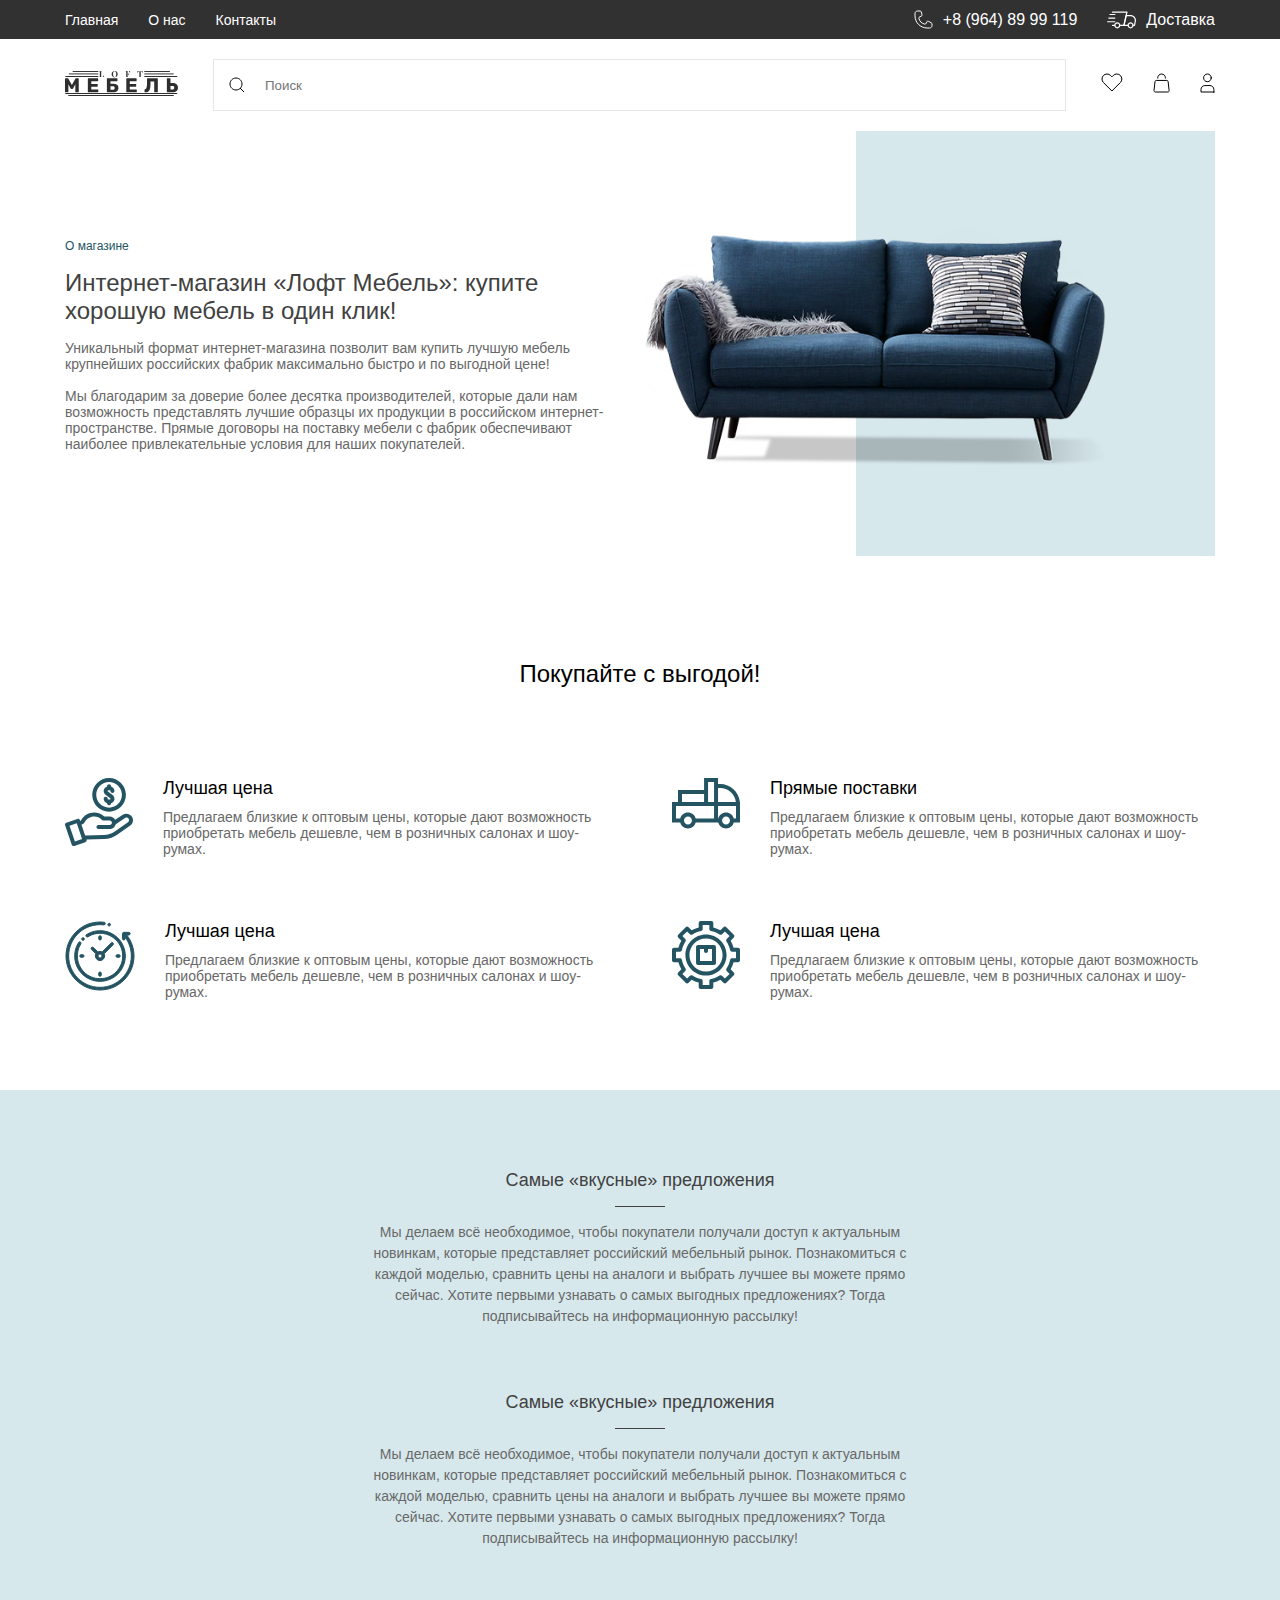
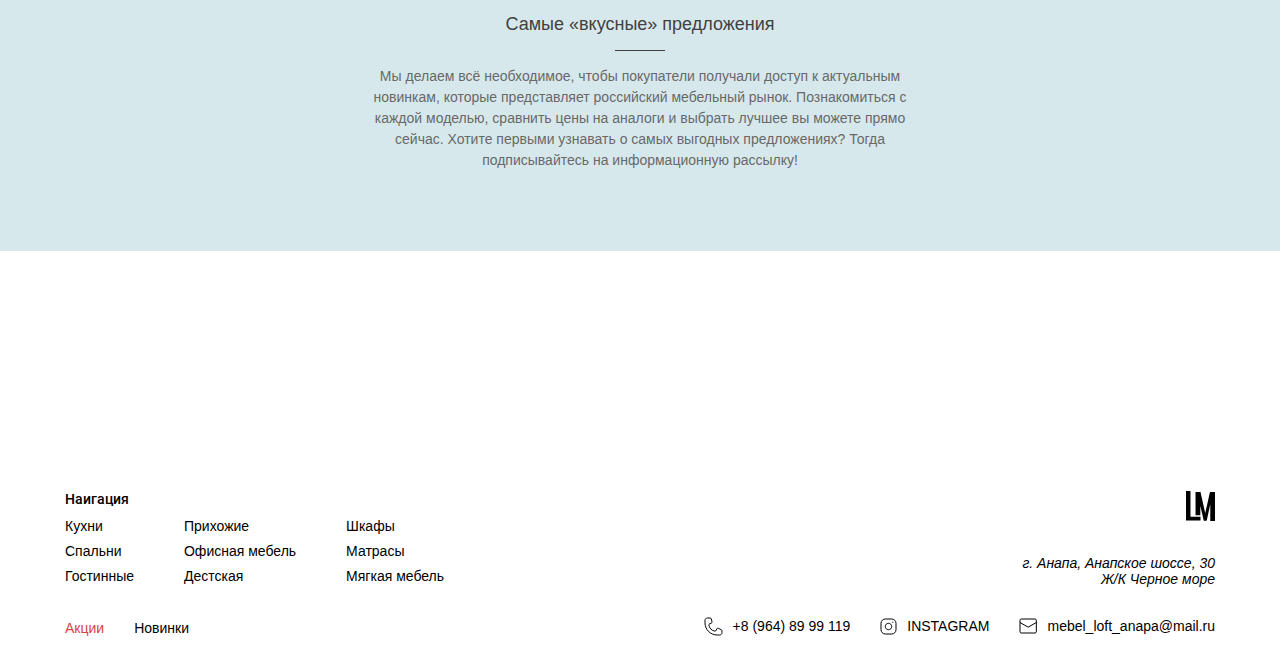
==== commit 8ba44165: "Внес изменения" ====
--- a/pages/about-us.html
+++ b/pages/about-us.html
@@ -55,7 +55,7 @@
                     <a href="#wishlist" class="wishlist">
                         <img src="../assets/icons/wishlist-icon.svg" alt="" class="user-bar__wishlist-icon">
                     </a>
-                    <a href="#cart" class="cart">
+                    <a href="../pages/cart.html" class="cart">
                         <img src="../assets/icons/bag.svg" alt="" class="user-bar__cart-icon">
                     </a>
                     <a href="#user-profil" class="user-profil">
@@ -72,7 +72,7 @@
                 </div>
                 <div class="tablet-menu__links">
                     <div class="tablet-menu__item">
-                        <a href="#" class="tablet-menu__link">
+                        <a href="../index.html" class="tablet-menu__link">
                             <img src="../assets/icons/home-icon.svg" alt="" class="tablet-menu__items-icon">Главная
                         </a>
                     </div>
@@ -228,7 +228,46 @@
                 </div>
             </div>
         </section>
-
+        <section class="offers">
+            <div class="container offers-container">
+                <div class="offer-box">
+                    <div class="offer-box__title">Самые «вкусные» предложения</div>
+                    <div class="offer-line"></div>
+                    <div class="offer-description">
+                        Мы делаем всё
+                        необходимое, чтобы покупатели получали доступ к актуальным новинкам, которые
+                        представляет российский мебельный рынок. Познакомиться с каждой моделью,
+                        сравнить цены на аналоги и выбрать лучшее вы можете прямо сейчас. Хотите
+                        первыми узнавать о самых выгодных предложениях? Тогда подписывайтесь на
+                        информационную рассылку!
+                    </div>
+                </div>
+                <div class="offer-box">
+                    <div class="offer-box__title">Самые «вкусные» предложения</div>
+                    <div class="offer-line"></div>
+                    <div class="offer-description">
+                        Мы делаем всё
+                        необходимое, чтобы покупатели получали доступ к актуальным новинкам, которые
+                        представляет российский мебельный рынок. Познакомиться с каждой моделью,
+                        сравнить цены на аналоги и выбрать лучшее вы можете прямо сейчас. Хотите
+                        первыми узнавать о самых выгодных предложениях? Тогда подписывайтесь на
+                        информационную рассылку!
+                    </div>
+                </div>
+                <div class="offer-box">
+                    <div class="offer-box__title">Самые «вкусные» предложения</div>
+                    <div class="offer-line"></div>
+                    <div class="offer-description">
+                        Мы делаем всё
+                        необходимое, чтобы покупатели получали доступ к актуальным новинкам, которые
+                        представляет российский мебельный рынок. Познакомиться с каждой моделью,
+                        сравнить цены на аналоги и выбрать лучшее вы можете прямо сейчас. Хотите
+                        первыми узнавать о самых выгодных предложениях? Тогда подписывайтесь на
+                        информационную рассылку!
+                    </div>
+                </div>
+            </div>
+        </section>
 
         <footer class="footer">
             <div class="container footer__container">
--- a/css/style.css
+++ b/css/style.css
@@ -1561,4 +1561,51 @@
   .buy-with-profit__advantages__box__img {
     width: 15%;
   }
+}
+.offers {
+  padding: 80px 0px 80px 0px;
+  background: #D7E8ED;
+  margin: 90px 0px 70px 0px;
+}
+
+.offers-container {
+  display: flex;
+  flex-direction: column;
+  gap: 65px;
+}
+
+.offer-box {
+  max-width: 550px;
+  display: flex;
+  flex-direction: column;
+  align-items: center;
+  margin: 0 auto;
+}
+
+.offer-box__title {
+  font-family: "Roboto Regular", sans-serif;
+  font-size: 18px;
+  color: #414141;
+  margin-bottom: 15px;
+}
+
+.offer-line {
+  width: 50px;
+  height: 1px;
+  background: #414141;
+  margin-bottom: 15px;
+}
+
+.offer-description {
+  text-align: center;
+  font-family: "Roboto Regular", sans-serif;
+  font-size: 14px;
+  line-height: 1.5;
+  color: #686868;
+}
+
+@media (max-width: 480px) {
+  .offer-box__title {
+    font-size: 14px;
+  }
 }/*# sourceMappingURL=style.css.map */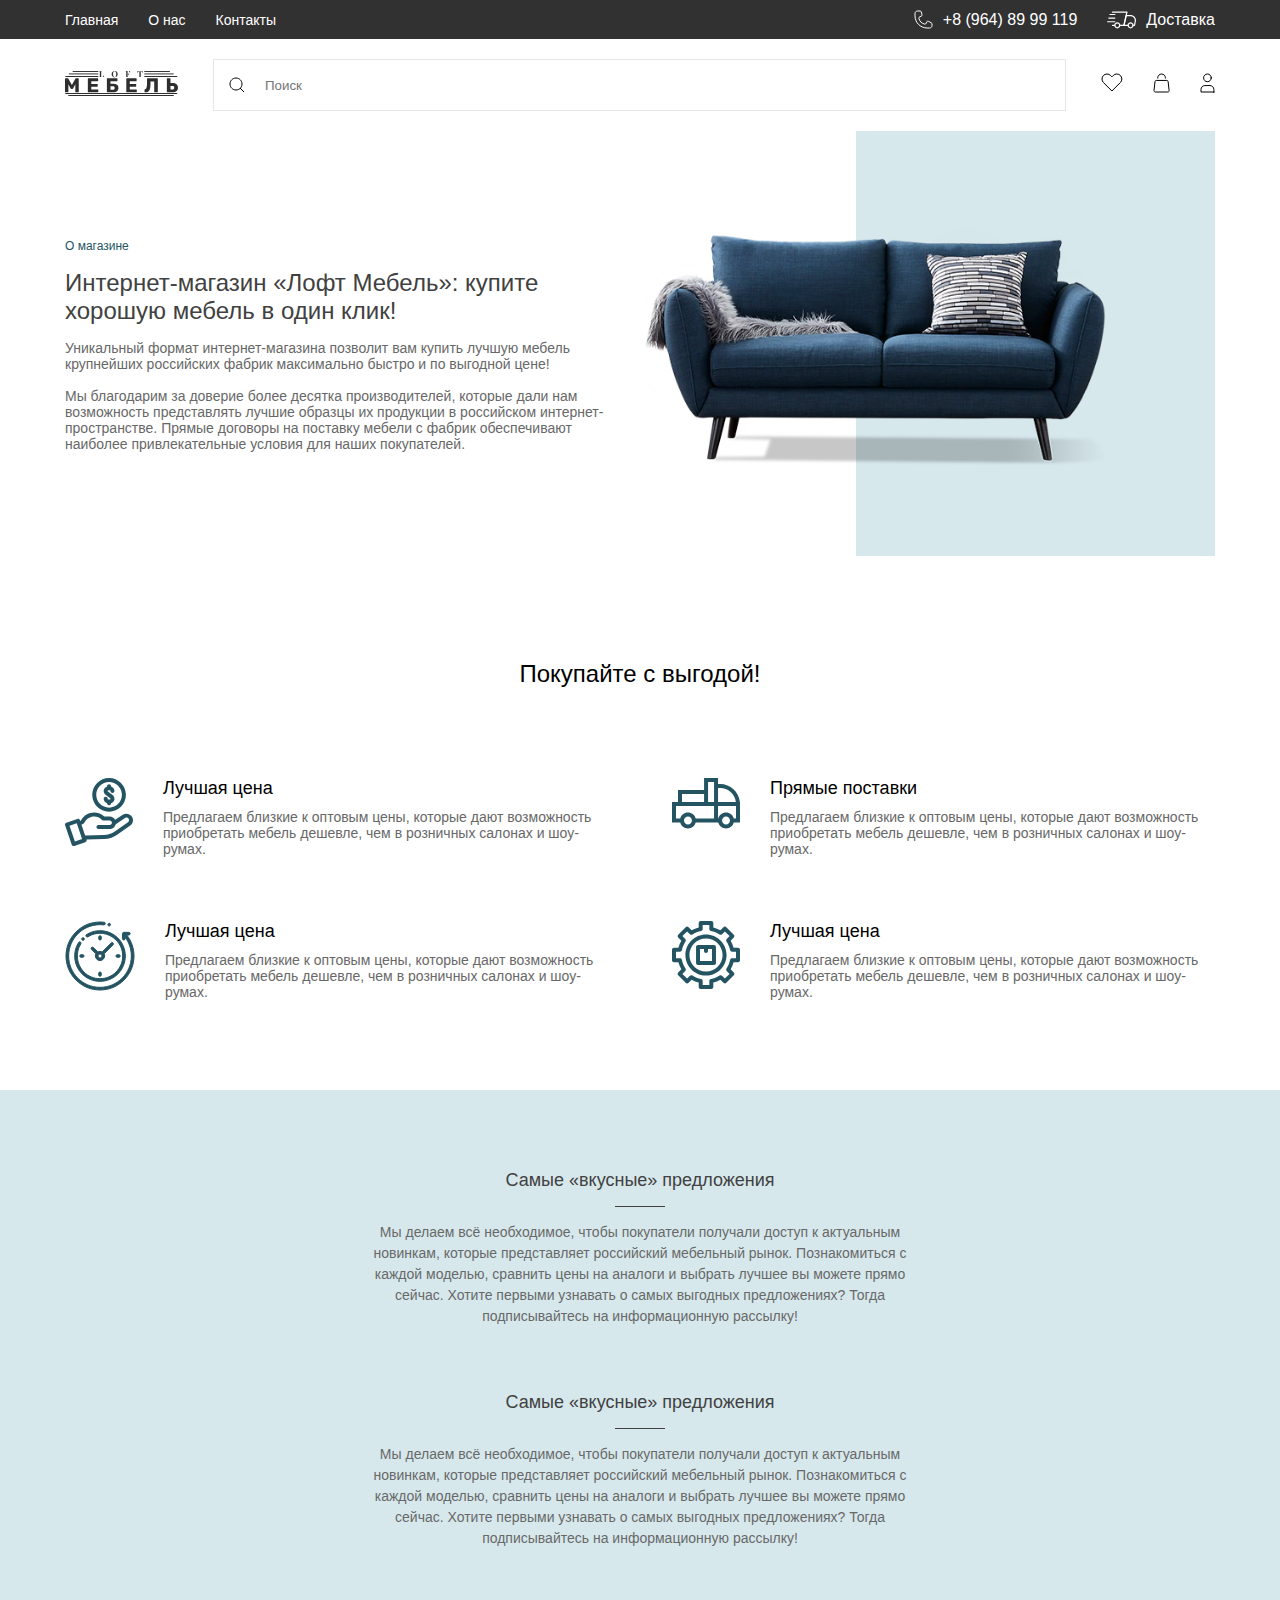
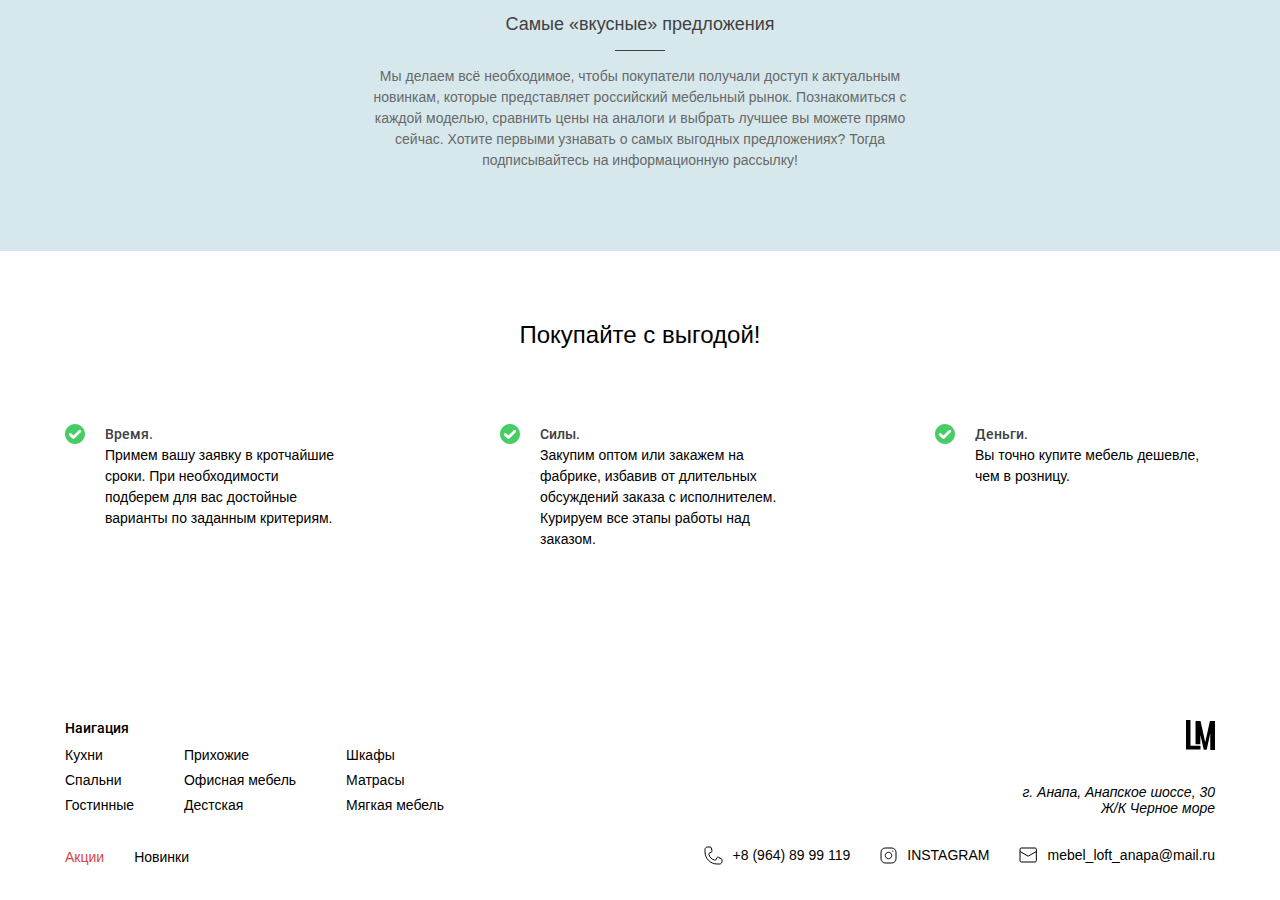
==== commit cb2b480f: "Внес изменения" ====
--- a/pages/about-us.html
+++ b/pages/about-us.html
@@ -268,7 +268,47 @@
                 </div>
             </div>
         </section>
-
+        <section class="end-offers">
+            <h1 class="buy-with-profit__title">Покупайте с выгодой!</h1>
+            <div class="container end-offers-container">
+                <div class="end-offer__box">
+                    <div class="end-offer__box__left-side">
+                        <img src="../assets/icons/check-icon.svg" alt="" class="end-offer__box__left-side__icon">
+                    </div>
+                    <div class="end-offer__box__right-side">
+                        <div class="end-offer__box__right-side__txt">
+                            <span class="end-offer__box__right-side__txt__title">Время.</span>  <br>
+                            Примем вашу заявку в кротчайшие сроки. При необходимости
+                            подберем для вас достойные варианты по заданным критериям.
+                        </div>
+                    </div>
+                </div>
+                <div class="end-offer__box">
+                    <div class="end-offer__box__left-side">
+                        <img src="../assets/icons/check-icon.svg" alt="" class="end-offer__box__left-side__icon">
+                    </div>
+                    <div class="end-offer__box__right-side">
+                        <div class="end-offer__box__right-side__txt">
+                            <span class="end-offer__box__right-side__txt__title">Силы.</span>  <br>
+                            Закупим оптом или закажем на фабрике, избавив от длительных
+                            обсуждений заказа с исполнителем. Курируем все этапы работы над
+                            заказом. 
+                        </div>
+                    </div>
+                </div>
+                <div class="end-offer__box">
+                    <div class="end-offer__box__left-side">
+                        <img src="../assets/icons/check-icon.svg" alt="" class="end-offer__box__left-side__icon">
+                    </div>
+                    <div class="end-offer__box__right-side">
+                        <div class="end-offer__box__right-side__txt">
+                            <span class="end-offer__box__right-side__txt__title">Деньги.</span>  <br>
+                            Вы точно купите мебель дешевле, чем в розницу.
+                        </div>
+                    </div>
+                </div>
+            </div>
+        </section>
         <footer class="footer">
             <div class="container footer__container">
                 <div class="footer__left-side">
--- a/css/style.css
+++ b/css/style.css
@@ -1357,6 +1357,30 @@
   min-width: 210px;
 }
 
+.checkout {
+  margin-top: 40px;
+}
+
+.checkout-container {
+  display: flex;
+  flex-wrap: wrap;
+  justify-content: end;
+  align-items: center;
+  gap: 25px;
+}
+
+.checkout-container__right-side {
+  padding: 13px 50px;
+  border: none;
+  background: #245462;
+  color: #fff;
+}
+
+.checout-value {
+  font-family: "Roboto Medium", sans-serif;
+  font-size: 16px;
+}
+
 @media (max-width: 960px) {
   .cart-products__added-product-card__info__bottom {
     flex-direction: column;
@@ -1430,6 +1454,13 @@
   }
   .cart-products__added-product-card__info__bottom__item__number {
     margin: 0px;
+  }
+  .checkout-container {
+    display: flex;
+    flex-wrap: wrap;
+    justify-content: center;
+    align-items: center;
+    gap: 25px;
   }
 }
 .about-us-hero__container {
@@ -1608,4 +1639,28 @@
   .offer-box__title {
     font-size: 14px;
   }
+}
+.end-offers-container {
+  display: flex;
+  justify-content: space-between;
+  gap: 65px;
+  margin-top: 75px;
+}
+
+.end-offer__box {
+  max-width: 280px;
+  display: flex;
+  gap: 20px;
+}
+
+.end-offer__box__right-side__txt {
+  font-family: "Roboto Regular", sans-serif;
+  font-size: 14px;
+  line-height: 1.5;
+}
+
+.end-offer__box__right-side__txt__title {
+  font-family: "Roboto Medium", sans-serif;
+  font-size: 14px;
+  color: #414141;
 }/*# sourceMappingURL=style.css.map */